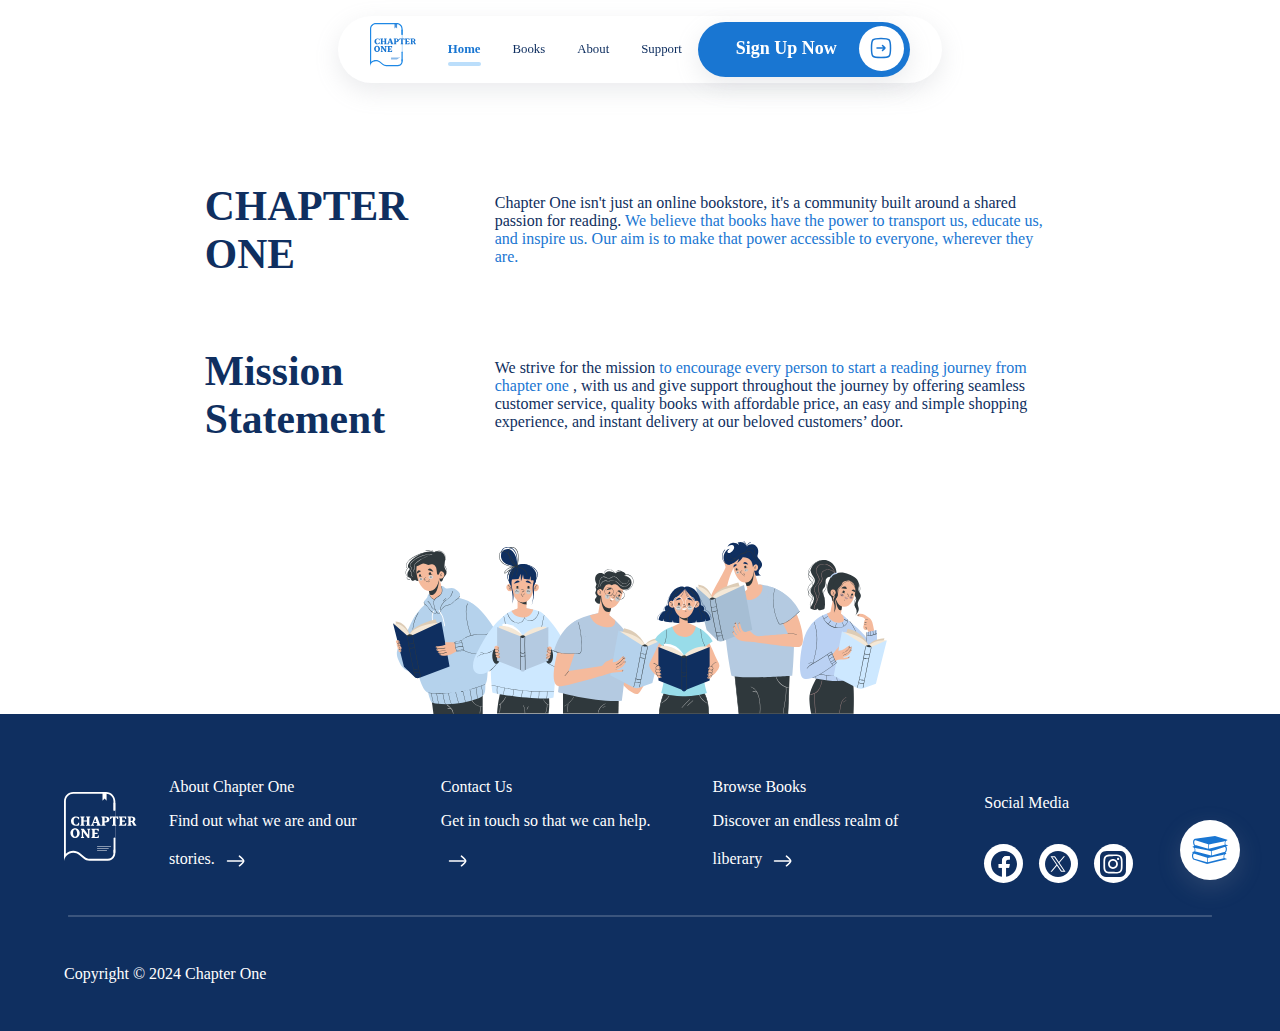
==== about.html @ 8b4edced "95% done" ====
<!DOCTYPE html>
<html lang="en">

<head>
    <meta charset="UTF-8">
    <meta name="viewport" content="width=device-width, initial-scale=1.0">
    <title>About Page</title>

    <!-- Link for two fonts used in the website -->
    <link href="https://api.fontshare.com/v2/css?f[]=erode@700,300,500,600,400&f[]=recia@700,500,600,400&display=swap"
        rel="stylesheet">

    <link rel="stylesheet" href="./css/global.css">
    <link rel="stylesheet" href="./css/animation.css">
    <link rel="stylesheet" href="./css/about.css">
</head>

<body>

    <!-- Header -->
    <header>
        <div class="logo-navlinks">
            <a href="/index.html">
                <img width="46px" src="./images/Logo.svg" alt="logo image">
            </a>
            <ul>
                <li>
                    <a href="./index.html" class="active-link">Home</a>
                </li>
                <li>
                    <a href="./products.html">Books</a>
                </li>
                <li>
                    <a href="./about.html">About</a>
                </li>
                <li>
                    <a href="./contact.html">Support</a>
                </li>
            </ul>
        </div>
        <a href="./login.html" class="signup-btn">
            <button>Sign Up Now</button>
            <div class="circle">
                <img src="./images/outlined arrow.svg" alt="outlined arrow icon">
            </div>
        </a>
        <div class="mobile-header">
            <a href="/index.html">
                <img width="40px" src="./images/Logo.svg" alt="logo image">
            </a>
            <span>Home</span>
            <button id="mobile-navi-trigger">
                <img width="20px" src="./images/burger.svg" alt="burger image" id="open-nav-btn">
                <img width="16px" class="hidden" src="./images/cross.svg" alt="cross image" id="close-nav-btn">
            </button>
            <div class="navi-panel hidden" id="mobile-nav">
                <ul>
                    <li>
                        <a href="./index.html" class="active-link">Home</a>
                    </li>
                    <li>
                        <a href="./products.html">Books</a>
                    </li>
                    <li>
                        <a href="./about.html">About</a>
                    </li>
                    <li>
                        <a href="./contact.html">Support</a>
                    </li>
                    <li>
                        <a href="./login.html">Sign In</a>
                    </li>
                </ul>
            </div>
        </div>
    </header>


    <!-- Main -->
    <main>
        <!-- Chapter One section -->
        <section class="chapter-one">

            <div>
                <h2>CHAPTER ONE</h2>
                <p>
                    Chapter One isn't just an online bookstore,
                    it's a community built around a shared passion for reading.
                    <span class="hightlight-2">
                        We believe that books have the power to transport us, educate us,
                        and inspire us. Our aim is to make that power
                        accessible to everyone, wherever they are.
                    </span>
                </p>
            </div>

            <div>
                <h2>Mission Statement</h2>
                <p>

                    We strive for the mission
                    <span class="hightlight-2">to encourage every person
                        to start a reading journey from chapter one
                    </span>, with us and
                    give support throughout the journey by offering seamless customer service,
                    quality books with affordable price, an easy and simple shopping experience,
                    and instant delivery at our beloved customers’ door.
                </p>
            </div>

        </section>

        <div class="about-illustration">
            <img src="./images/reading-group.svg" alt="reading-group svg">
        </div>



        <!-- shopping cart section -->
        <div class="cart" id="open-cart-btn">
            <button>
                <img src="./images/book_cart.svg" alt="cart svg">
            </button>
            <span class="hidden">
                <p>1</p>
            </span>
        </div>

        <!-- shopping cart panel section -->
        <div class="cart-section" id="cart">
            <div class="cart-panel-wrapper">
                <div class="heading">
                    <h4>My Cart</h4>
                    <svg id="close-cart-btn" width="13" height="13" viewBox="0 0 13 13" fill="none"
                        xmlns="http://www.w3.org/2000/svg">
                        <path d="M11.625 1.375L1.375 11.6243M11.625 11.625L1.375 1.37567" stroke="#0F2F60"
                            stroke-width="2" stroke-linecap="round" stroke-linejoin="round" />
                    </svg>
                </div>
                <div class="cart-books-wrapper">

                    <!-- empty cart -->
                    <div class="empty-cart hidden">
                        <img src="./images/empty_cart_icon.svg" alt="empty-cart-icon">
                        <p>The cart is empty.</p>
                    </div>
                    <!-- cart book -->
                    <div class="cart-book">
                        <div class="image">
                            <img width="80px" src="./images/ikigai.jpg" alt="">
                        </div>
                        <div class="info">
                            <div class="rating">
                                <img src="./images/4-review.svg" alt="4-review image">
                                <a class="remove">Remove</a>
                            </div>
                            <span class="title">
                                Ikigai: The Japanese secret to
                                a long and happy life
                            </span>
                            <div class="price_amount">
                                <span class="price">$21.99</span>
                                <div class="amount">
                                    <button class="minus">
                                        <svg width="20" height="20" viewBox="0 0 24 24" fill="none"
                                            xmlns="http://www.w3.org/2000/svg">
                                            <path d="M20 12H4" stroke-width="1.5" stroke-linecap="round"
                                                stroke-linejoin="round" />
                                        </svg>
                                    </button>
                                    <span>1</span>
                                    <button class="plus">
                                        <svg width="20" height="20" viewBox="0 0 24 24" fill="none"
                                            xmlns="http://www.w3.org/2000/svg">
                                            <path d="M12 4V20M20 12H4" stroke-width="1.5" stroke-linecap="round"
                                                stroke-linejoin="round" />
                                        </svg>
                                    </button>
                                </div>
                            </div>
                        </div>


                    </div>
                </div>
                <div class="subtotal">
                    <span>Subtotal</span>
                    <span>$29.91</span>
                </div>
                <a class="checkout" href="./review-order.html">
                    <button class="btn-style-1">
                        Checkout Now
                    </button>
                </a>

            </div>
        </div>

    </main>

    <!-- Footer -->
    <footer>
        <div class="links">
            <img width="80px" src="./images/logo-2.svg" alt="logo 2 svg">
            <div>
                <a href="">
                    About Chapter One
                    <span>
                        Find out what we are and
                        our stories.
                        <svg width="34" height="34" viewBox="0 0 34 34" fill="none" xmlns="http://www.w3.org/2000/svg">
                            <path d="M24.0416 16.9706H8.48525" stroke="white" stroke-width="1.5"
                                stroke-linecap="round" />
                            <path
                                d="M20.4131 12.1135C20.4131 12.1135 24.7324 15.7612 24.7324 16.9703C24.7324 18.1793 20.413 21.827 20.413 21.827"
                                stroke="white" stroke-width="1.5" stroke-linecap="round" stroke-linejoin="round" />
                        </svg>
                    </span>
                </a>
                <a href="">
                    Contact Us
                    <span>
                        Get in touch so that we can help.
                        <svg width="34" height="34" viewBox="0 0 34 34" fill="none" xmlns="http://www.w3.org/2000/svg">
                            <path d="M24.0416 16.9706H8.48525" stroke="white" stroke-width="1.5"
                                stroke-linecap="round" />
                            <path
                                d="M20.4131 12.1135C20.4131 12.1135 24.7324 15.7612 24.7324 16.9703C24.7324 18.1793 20.413 21.827 20.413 21.827"
                                stroke="white" stroke-width="1.5" stroke-linecap="round" stroke-linejoin="round" />
                        </svg>
                    </span>

                </a>
                <a href="">
                    Browse Books
                    <span>
                        Discover an endless realm of liberary
                        <svg width="34" height="34" viewBox="0 0 34 34" fill="none" xmlns="http://www.w3.org/2000/svg">
                            <path d="M24.0416 16.9706H8.48525" stroke="white" stroke-width="1.5"
                                stroke-linecap="round" />
                            <path
                                d="M20.4131 12.1135C20.4131 12.1135 24.7324 15.7612 24.7324 16.9703C24.7324 18.1793 20.413 21.827 20.413 21.827"
                                stroke="white" stroke-width="1.5" stroke-linecap="round" stroke-linejoin="round" />
                        </svg>
                    </span>
                </a>
                <div class="social-media">
                    <p>Social Media</p>
                    <div class="icons">
                        <a>
                            <img src="./images/facebook.svg" alt="facebook svg">
                        </a>
                        <a>
                            <img src="./images/x.svg" alt="facebook svg">
                        </a>
                        <a>
                            <img src="./images/instagram.svg" alt="facebook svg">
                        </a>
                    </div>
                </div>
            </div>
        </div>
        <img width="100%" src="./images/footer-line-break.svg" alt="footer line break svg">
        <p>
            Copyright © 2024 Chapter One
        </p>


    </footer>


    <script src="./js/add-to-cart.js"></script>
    <script src="./js/nav-toggle.js"></script>


</body>


</html>
---- css/global.css ----
body {
    font-family: 'Recia', serif;
    scroll-behavior: smooth;
    max-width: 1512px;
    height: fit-content;
    color: #0F2F60;
    font-weight: 500;
    font-size: 1rem;
    margin: auto;
    position: relative;
    width: 100%;
    box-sizing: border-box;
}

h1,
h2,
h3,
h4,
h5 {
    font-family: 'Erode', serif;
}

h1 {
    font-weight: 700;
}

h2,
h3,
h4,
h5 {
    font-weight: 600;
}

h1 {
    font-size: 3.25rem;
    /* 52px */
}

h2 {
    font-size: 3rem;
    /* 48px */
}

h3 {
    font-size: 2.75rem;
    /* 44px */
}

h4 {
    font-size: 2rem;
    /* 32px */
}

h5 {
    font-size: 1.75rem;
    /* 28px */
}

header {
    position: sticky;
    width: fit-content;
    height: 100%;
    margin: auto;
    top: 1rem;
    margin-top: 1rem;
    padding: 0.4rem 2rem;
    display: flex;
    align-content: center;
    gap: 1rem;
    box-shadow: rgba(149, 157, 165, 0.2) 0px 8px 24px;
    border-radius: 1000px;
    z-index: 10;
    background-color: #FFFFFF;

}

.mobile-header {
    display: none;
}
.mobile-header > span {
    font-weight: 600;
}
.mobile-header .navi-panel {
    background-color: #E3F2FD;
    position: fixed;
    right: 0;
    top: 80px;
    width: 100%;
    /* padding: 2rem; */
}
.mobile-header .navi-panel ul li a {
    font-size: 14px;
}
.mobile-header .navi-panel ul li:last-child a {
    font-weight: 600;
    color: #FFFFFF !important;
    background-color: #1976D2;
    padding: 0.6rem;
    border-radius: 100px;
}
header .logo-navlinks {
    display: flex;
    align-items: center;
    gap: 2rem;
    font-size: .8rem;

}

header ul {
    display: flex;
    justify-content: center;
    align-items: center;
    gap: 2rem;
    padding-inline-start: 0px;
}

header ul li {
    list-style-type: none;
}

header ul li a {
    color: #0F2F60;
    transition: all 0.2s ease-in-out;
    position: relative;

}

header ul li a:hover,
.active-link {
    color: #1976D2;
    font-weight: 600;
}

.active-link::after {
    content: '';
    position: absolute;
    left: 0;
    bottom: -10px;
    width: 100%;
    height: 4px;
    background-color: #BBDEFB;
    border-radius: 10px;
}

header .signup-btn {
    display: flex;
    justify-content: center;
    align-content: center;
    padding: 0.2rem 0.4rem 0.4rem 2rem;
    gap: 1rem;
    background-color: #1976D2;
    border-radius: 100px;
    box-shadow: rgba(149, 157, 165, 0.2) 0px 8px 24px;
    transition: transform 0.3s ease-in;
}

header .signup-btn:hover {
    transform: scale(0.9);

}

header .signup-btn button {
    background-color: transparent;
    color: #FFFFFF;

}

header .signup-btn .circle {
    background-color: #FFFFFF;
    width: 45px;
    height: 45px;
    border-radius: 50%;
    display: flex;
    align-items: center;
    justify-content: center;
    cursor: pointer;
}

main {
    width: 85%;
    margin: auto !important;
}

footer {
    background-color: #0F2F60;
    padding: 0rem 4rem;
    color: #FFFFFF;
    display: flex;
    flex-direction: column;
    gap: 2rem;
}

footer .links {
    display: flex;
    padding-top: 4rem;
    gap: 2rem;
}

footer .links>div {
    display: grid;
    grid-template-columns: repeat(4, 1fr);
    grid-template-rows: repeat(1, 1fr);
    grid-column-gap: 40px;
    grid-row-gap: 40px;

}

footer .links>div>a {
    display: flex;
    flex-direction: column;
    gap: 1rem;
    color: #FFFFFF;
    transition: all 0.2s ease-in;

}

footer .links>div>a:hover {
    transform: scale(0.9);
}

footer .links>div>a>span>svg {
    position: relative;
    bottom: -14px;
}

footer .links>a:hover {}

footer .social-media {
    display: flex;
    flex-direction: column;
    gap: 1rem;
}

footer .social-media div {
    display: flex;
    gap: 1rem;
}

footer .social-media .icons a {
    display: flex;
    width: 26px;
    height: 26px;
    border-radius: 50%;
    gap: 1rem;
    background-color: #FFFFFF;
    padding: 0.4rem;
}

footer>p {
    padding-bottom: 2rem;
}

section {
    padding: 4rem 0rem;
}

/* Headings and Subtitle throughout the entire website */
.heading {
    display: flex;
    flex-direction: column;
    gap: 1.6rem;
}

.subtitle,
.subtitle-2 {
    width: 50%;
    font-size: 1.25rem;
    line-height: 36px;
}

.subtitle-2 {
    width: 100%;
}

button {
    border: none;
    font-size: 1.125rem;
    /*18px */
    font-family: 'Erode', serif;
    font-weight: 600;
    transition: all .2s ease-in-out;
    cursor: pointer;
    background-color: transparent;

}

.btn-style-1,
.btn-style-3 {
    background-color: #1976D2;
    border: none;
    border-radius: 100px;
    color: #FFFFFF;
    box-shadow: rgba(149, 157, 165, 0.2) 0px 8px 24px;
    cursor: pointer;
}

.btn-style-1 {
    padding: 0.6rem 2.6rem;
}

.btn-style-1:hover {
    background-color: #FFFFFF;
    color: #0F2F60;
}

.btn-style-2 {
    background-color: transparent;
    display: flex;
    justify-content: center;
    align-items: center;
    gap: 0.4rem;
    opacity: 0.6;
    color: #0F2F60;
    position: relative;
    z-index: 2;
}

.btn-style-2:hover {
    opacity: 1;
    transform: scale(1.2);
    text-decoration: underline;
}

.btn-style-3 {
    padding: 0.8rem 2.6rem;
    display: flex;
    align-items: center;
    justify-content: center;
    gap: 0.4rem;
}

.btn-style-3:hover {
    transform: scale(0.9);
    opacity: 0.94;
}

.arrow {
    width: 40px;
    height: 40px;
    border-radius: 50%;
    background-color: #FFFFFF;
    transition: transform 0.1s ease-out;
    display: flex;
    justify-content: center;
    align-items: center;
}

.arrow:active {
    transform: scale(0.98) !important;
    opacity: 0.5;
}

.arrow:hover {
    transform: scale(1.2);
}

a {
    text-decoration: none;
}

.control {
    display: flex;
    align-items: center;
    gap: 1rem;
}

.control {
    display: flex;
    align-items: center;
    gap: 1rem;
}

.control>button {
    border: 2px solid #1976D2;
}

/* Hightlight  */
.hightlight,
.hightlight-3 {
    position: relative;
    font-weight: 700;
    display: inline-block;
}

.hightlight::before,
.hightlight-3::after {
    content: '';
    position: absolute;
    bottom: -4px;
    width: 100%;
    height: 6px;
    background-color: #BBDEFB;
    border-radius: 10px;
}

.hightlight-2 {
    color: #1976D2;
}

.hightlight-3::after {
    left: 0;
    height: 4px;
}

.three-line-truncate {
    overflow: hidden;
    text-overflow: ellipsis;
    display: -webkit-box;
    -webkit-line-clamp: 3;
    line-clamp: 2;
    -webkit-box-orient: vertical;
    max-width: 99%;
}


.dummy-block {
    visibility: hidden;
}

/* Book Styles Section */
.book-style-1,
.book-style-2 {
    width: 180px;
    height: 300px;
    position: relative;
    perspective: 1000px;
    transform-style: preserve-3d;
    display: flex;
    justify-content: center;
    align-items: center;
    transform: rotateY(-18deg);
}

.book-style-1 div {
    position: absolute;
}

.book-style-1>.book-cover,
.book-style-2>.book-cover {
    width: 80%;
    height: 70%;
    position: absolute;
    transform: translateZ(100px) rotateY(-20deg);
    transition: all 0.4s ease-in;
    background-color: azure;
    z-index: 2;
    /* box-shadow: rgba(149, 157, 165, 0.2) 0px 8px 24px; */
    image-rendering: smooth;

}

.book-style-1>.book-middle,
.book-style-2>.book-middle {
    width: 100%;
    height: 70%;
    position: absolute;
    transition: all 0.2s ease-in;
    transform: rotateY(70deg) translateZ(100px);
    z-index: 2;
}

.book-style-1>.book-middle>.white-pages,
.book-style-2>.book-middle>.white-pages {
    width: 30%;
    height: 100%;
    background-color: #ffffff;
    /* background-image: url("../images/book-middle.svg"); */
    background-repeat: no-repeat;
    background-size: cover;
}

.book-style-1>.bg-circle,
.book-style-2>.bg-circle {
    width: 240px;
    height: 240px;
    border-radius: 50%;
    background-color: #E3F2FD;
}

.book-style-2 {
    width: 170px;
    height: 230px;
    transform: rotateY(0deg);
}

.book-style-2 .book-cover {
    width: 60%;
    height: 66%;
}

.book-style-2>.book-middle {
    width: 60%;
    height: 66%;
    transform: rotateY(48deg) translateZ(100px);

}

.book-style-2>.bg-circle {
    width: 160px;
    height: 160px;
}

hr {
    border: 2px solid #FFFFFF;
}

.login {
    display: flex;
    justify-content: space-between;
    align-items: center;
}

/* Form and input css */
form {
    width: 40%;
    display: flex;
    flex-direction: column;
    justify-content: center;
    /* gap: 4rem; */
    padding: 4rem;
}

.login .illustration {
    width: 40%;
}

form .input-wrapper {
    display: flex;
    flex-direction: column;
    gap: 2rem;
}

form .input-group {
    display: flex;
    flex-direction: column;
    gap: 1rem;
    justify-content: center;
}

form button,
.cart-panel-wrapper .checkout>button {
    width: 100%;
    padding: 1rem 2rem;
    color: #FFFFFF;
    background: #1976D2;
    border-radius: 100px;
    transition: transform 0.2s ease-in;
}

form button:hover,
.cart-panel-wrapper .checkout>button:hover {
    transform: scale(0.96);
}

form button:active,
.cart-panel-wrapper .checkout>button:active {
    opacity: 0.6;
    transform: scale(0.8);
}

form .input-group a {
    justify-content: flex-start;
}

form .input-group svg {
    width: 16px;
}

form .input-group>div {
    display: flex;
    align-items: center;
    justify-content: stretch;
    gap: 0.6rem;
}

form .input-group>div>label {
    font-size: 1.2rem;
    font-family: 'Erode', serif;

}

form .input-group>div>img {
    width: 20px;
}

form .input-group>input {
    border-radius: 10px;
    padding: 1rem;
    border: 1px solid #0F2F60;
    font-size: 1.2rem;
    font-family: 'Erode', serif;
    color: #0F2F60;
}

.link {
    font-family: 'Erode', serif;
    display: flex;
    justify-content: center;
    align-items: center;
    gap: 0.4rem;
    color: #2566CC;
    text-decoration: underline;
    transition: transform 0.2s ease-in-out;
}

.link:hover {
    transform: translateY(-4px);
}

.link>svg {
    width: 20px;
}

.cart-section {
    position: fixed;
    top: 0;
    bottom: 0;
    right: 0;
    left: 0;
    z-index: 14;
    margin-left: auto;
    width: 0%;
    overflow: hidden;
}

.cart {
    position: fixed;
    right: 40px;
    bottom:20px;
    background-color: #FFFFFF;
    width: 60px;
    height: 60px;
    border-radius: 50%;
    box-shadow: rgba(149, 157, 165, 0.2) 0px 8px 24px;
    display: flex;
    justify-content: center;
    align-items: center;
    z-index: 11;
    cursor: pointer;
}

.cart>button {
    display: flex;
    justify-content: center;
    align-items: center;
}

.cart>button>img {
    transition: transform 0.4s ease-in-out;
}

.cart>button:hover>img {
    transform: translateY(-4px);
}

.cart:active {
    transform: scale(0.8);
    opacity: 0.6;
}

.cart>span {
    position: absolute;
    top: -20px;
    right: -14px;
    width: 36px;
    height: 36px;
    border-radius: 50%;
    background-color: #1976D2;
    display: flex;
    justify-content: center;
    align-items: center;
    text-align: center;
    color: #FFFFFF;
    box-shadow: rgba(149, 157, 165, 0.2) 0px 8px 24px;
}

.cart-panel-wrapper {
    position: relative;
    height: 100%;
    top: 0;
    right: 0;
    background-color: #FFFFFF;
    box-shadow: rgba(149, 157, 165, 0.2) 0px 8px 24px;
    padding: 1rem 2rem;
    z-index: 14;
    overflow: scroll;
    transition: all 0.4s ease-in-out;
}

.sw {
    /* width: 40%; */
    transform: scale(1);
}

.cart-panel-wrapper .heading {
    display: flex;
    justify-content: space-between;
    flex-direction: row;
    align-items: center;
    border-bottom: 1px solid #0F2F60;
    padding: 1.4rem 0rem;

}

.cart-panel-wrapper .heading h4 {
    width: fit-content;
    margin-block-start: 0em;
    margin-block-end: 0em;
}

.cart-panel-wrapper .heading>svg {
    cursor: pointer;
    transition: transform 0.4s ease-in-out;

}

.cart-panel-wrapper .heading>svg:hover {
    transform: scale(1.6);
}

.cart-books-wrapper {
    padding: 2rem 0rem;
    /* height: 420px; */
    overflow: scroll;
    scroll-behavior: smooth;
    /* background-color: red; */
}

.cart-books-wrapper .empty-cart {
    width: 100%;
    height: 100%;
    display: flex;
    justify-content: center;
    align-items: center;
    flex-direction: column;
}

.cart-books-wrapper .empty-cart>p {
    opacity: 0.6;
}

.cart-books-wrapper .cart-book {
    display: flex;
    gap: 1rem;
    padding: 1rem 0rem;
}

.cart-books-wrapper .cart-book .info {
    display: flex;
    flex-direction: column;
    gap: 0.6rem;
}

.cart-books-wrapper .cart-book .info>.rating {
    display: flex;
    justify-content: space-between;
    align-items: center;
}

.cart-books-wrapper .cart-book .info>.rating>img {
    width: 100px;
}

.cart-books-wrapper .cart-book .info>.rating>.remove {
    font-size: 0.8rem;
    text-decoration: underline;
    color: #2566CC;
    opacity: 0.8;
    cursor: pointer;
}

.cart-books-wrapper .cart-book .info>.rating>.remove:hover {
    opacity: 1;
    font-weight: 600;
}

.cart-books-wrapper .cart-book .info .title {
    font-weight: 600;
}

.cart-books-wrapper .cart-book .info .price_amount {
    display: flex;
    justify-content: space-between;
    /* align-items: center; */
}

.cart-books-wrapper .cart-book .info .amount {
    display: flex;
    background-color: #F3F3F3;
    justify-content: center;
    align-items: center;
    padding: 0.2rem 1rem;
    gap: 1rem;
    border-radius: 100px;
}

.cart-books-wrapper .cart-book .info .amount>button {
    display: flex;
    justify-content: center;
    align-items: center;
    width: 30px;
    height: 30px;
    border-radius: 50%;
}

.cart-books-wrapper .cart-book .info .amount>button:hover {
    transform: scale(1.6);
    background-color: #1976D2;
}

.cart-books-wrapper .cart-book .info .amount>button:hover svg {
    stroke: #FFFFFF !important;

}

.cart-books-wrapper .cart-book .info .amount>button:active {
    transform: scale(0.9);
    opacity: 0.5;
}

.cart-books-wrapper .cart-book .info .amount>button>svg {
    stroke: #0F2F60;
}

.cart-panel-wrapper .subtotal {
    display: flex;
    justify-content: space-between;
    border-top: 1px solid #0F2F60;
    padding: 1.4rem 0rem;
}

.cart-panel-wrapper .subtotal>span:first-child {
    font-size: 1.2rem;
    font-family: 'Erode', serif;
}

.cart-panel-wrapper .subtotal>span:last-child {
    font-size: 1.2rem;
}

.cart-panel-wrapper .checkout {
    display: block;
}

.hidden {
    display: none !important;
}

.show {
    display: flex;
}

/* Responsive Css */

/* large screens like desktop */
@media screen and (max-width: 1200px) {
    .subtitle {
        width: 70%;
    }

    .book.book-style-1>.bg-circle {
        width: 210px;
        height: 210px;
    }

    footer {
        padding: 0rem 2rem;
    }

    .cart-panel-wrapper {
        /* width: 30%; */
    }


}

/* small screens like laptop */
@media screen and (max-width: 1024px) {
    header ul {
        gap: 1rem;
    }

    header .signup-btn {
        padding: 0.4rem 1rem;
        gap: 0.4rem;
    }

    header .signup-btn button {
        font-size: 1rem;
        padding: 0.2rem;
    }

    header .signup-btn .circle {
        width: 40px;
        height: 40px;
    }

    .login .illustration {
        width: 40%;
    }

    form {
        width: 50%;
        padding: 1rem;
    }

    .login-form h2 {
        font-size: clamp(2rem, 5.5vw - 1rem, 2.6rem);
    }

    footer .links>div {
        grid-template-columns: repeat(2, 1fr);
        grid-template-rows: repeat(2, 1fr);
    }

    footer .links>div>a {
        gap: 0rem;
    }
}

/*  ipad, tablets */
@media screen and (max-width: 768px) {
    header .logo-navlinks {
        gap: 1rem;
    }

    header .signup-btn {
        padding: 0.2rem 1rem;
        gap: 0.4rem;
        display: flex;
        align-items: center;
    }

    header .signup-btn button {
        font-size: 0.8rem;
        padding: 0.2rem;
    }

    header .signup-btn .circle {
        width: 30px;
        height: 30px;
    }

    header .signup-btn .circle img {
        width: 20px;

    }

    .subtitle {
        width: 90%;
    }

    .book-style-1 {
        width: 150px;
        height: 250px;
    }

    .book-style-1>.book-middle {
        transform: rotateY(60deg) translateZ(100px);
    }

    .book-style-1>.bg-circle {
        background-color: transparent;
    }

    .login .illustration {
        display: none;
    }

    form {
        width: 100%;
        padding: 0rem 3rem;
    }

    .login {
        padding: 1rem 0rem;
    }

    form .input-wrapper {
        gap: 1rem;
    }

    footer .links {
        flex-direction: column;
    }

    footer .links>div {
        grid-template-columns: repeat(1, 1fr);
        grid-template-rows: repeat(1, 1fr);
    }

    footer .links>div>a {
        border-bottom: 0.4px solid rgb(189, 189, 189);
        padding-bottom: 1rem;
    }
}

/* Mobile devices */
@media screen and (max-width: 548px) {
    header {
        width: 100%;
        display: block;
        box-shadow: none;
        border: none;
        padding: 0;
        top: 0rem;
        margin-top: 0rem;
        border-radius: 0px;
        z-index: 11;
        /* padding: 1rem; */
    }

    header .logo-navlinks,
    header .signup-btn {
        display: none;
    }

    .mobile-header {
        display: flex;
        align-items: center;
        justify-content: space-between;
        padding: 1rem;
    }
    .mobile-header > h4 {
        margin-block-start: 0em;
        margin-block-end: 0em;
    }
    .logo-navlinks>ul {
        display: none;
    }
    .cart {
        right: 16px;
        bottom: 40px;
    }
}

@media screen and (max-width: 480px) {
    h2 {
        font-size: 2.75rem;
        text-align: center;
    }

    .subtitle {
        width: 100%;
        font-size: 1.3rem;
        line-height: 2rem;
        text-align: center;
    }

    .three-line-truncate {
        -webkit-line-clamp: 4;
        line-clamp: 3;
    }

    .book-style-1 {
        width: 120px;
        height: 200px;
    }

    .book-style-1>.book-middle {
        transform: rotateY(50deg) translateZ(100px);
    }

    form {
        padding: 0;
    }

    .cart-books-wrapper .cart-book .info>.rating>img {
        width: 80px;
    }

    .cart-books-wrapper .cart-book .info .price_amount {
        flex-direction: column;
        gap: 0.6rem;
    }

    .subtitle-2 {
        text-align: center;
    }

    .hightlight::before,
    .hightlight-3::after {
        width: 0;
        height: 0;
    }

    .control {
        justify-content: flex-end;
    }
}

/* Smallest Mobile devices */
@media screen and (max-width: 319px) {
    .title {
        font-size: 1.75rem;
    }

    .subtitle {
        width: 100%;
        font-size: 1rem;
        line-height: 2rem;
    }

    .book-style-1 {
        transform: rotateY(0deg);
    }

    .book-style-1>.bg-circle {
        width: 160px;
        height: 160px;
        background-color: #E3F2FD;
    }
    .mobile-header .navi-panel ul  {
        flex-direction: column;
        gap: 1.4em;
        padding: 1rem;
    }
}
---- css/animation.css ----
.slide-up {
    animation: fade-up 0.6s ease-in forwards; 
    
}

@keyframes fade-up {
    0% {
        transform: translateY(var(--slideYValue));
    }
    100% {
        transform: translateY(0px);
    }
}
.slide-down {
    animation: fade-down 0.6s ease-in forwards; 
}
@keyframes fade-down {
    0% {
        /* opacity: 1; */
        transform: translateY(0px);
    }
    100% {
        /* opacity: 0; */
        transform: translateY(var(--slideYValue));
    }
}
.book-rotate{
    animation: book-rotate 0.6s ease-in forwards;
}
@keyframes book-rotate {
    0%{
        /* width: 100%; */
        transform: rotateY(-18deg);
    }
    100%{
        /* width: 80%; */
        transform:  rotateY(0deg);
    }
}
.book-origin {
    animation: book-origin 0.4s ease-out forwards;
}
@keyframes book-origin {
    0%{
        transform: rotateY(0deg);
    }
    100%{
        transform: rotateY(-18deg);
    }
}

.sw-scale {
    animation: sw-scale 0.4s ease-out forwards;
}
@keyframes sw-scale {
    0%{
        width: 0%;
    }
    100%{
        width: var(--cartWidth);
    }
}
.sw-origin {
    animation: sw-origin 0.4s ease-out forwards;
}
@keyframes sw-orgin {
    0%{
        width: var(--cartWidth);
    }
    100%{
        width: 0%;
    }
}
---- css/about.css ----
.chapter-one {
    width: 80%;
    display: flex;
    flex-direction: column;
    margin: auto;
}

.chapter-one > div {
    display: flex;
    justify-content: center;
    align-items: center;
    gap: 2rem;
}
.chapter-one > div > h2{
    width: 30%;
    font-size: clamp(2rem, 5.5vw - 1rem, 2.6rem);
}
.chapter-one > div > p{
    width: 70%;
    padding: 1rem;
}
.about-illustration {
    display: flex;
    justify-content: center;
}

/* small screens like laptop */
@media screen and (max-width: 1024px) { 
    .chapter-one {
        width: 90%;
    }
}

/*  ipad, tablets */
@media screen and (max-width: 768px) {
    .chapter-one > div > h2 {
        width: 100%;
        margin: 0;
    }
    .chapter-one > div {
       flex-direction: column;
       gap: 1rem;
       justify-content: flex-start;
    }
    .chapter-one > div > p {
        width: 100%;
        padding-left: 4rem;
    }
    .about-illustration > img {
        width: 300px;
    }
}
@media screen and (max-width: 480px) {
    .chapter-one {
        gap: 2rem;
    }
    .chapter-one > div {
        gap: 0.4rem;
    }
    .chapter-one > div > p {
        padding: 0;
        text-align: center;
    }
    .about-illustration > img {
        width: 240px;
    }
}

/* Smallest Mobile devices */
@media screen and (max-width: 319px) {
    
}
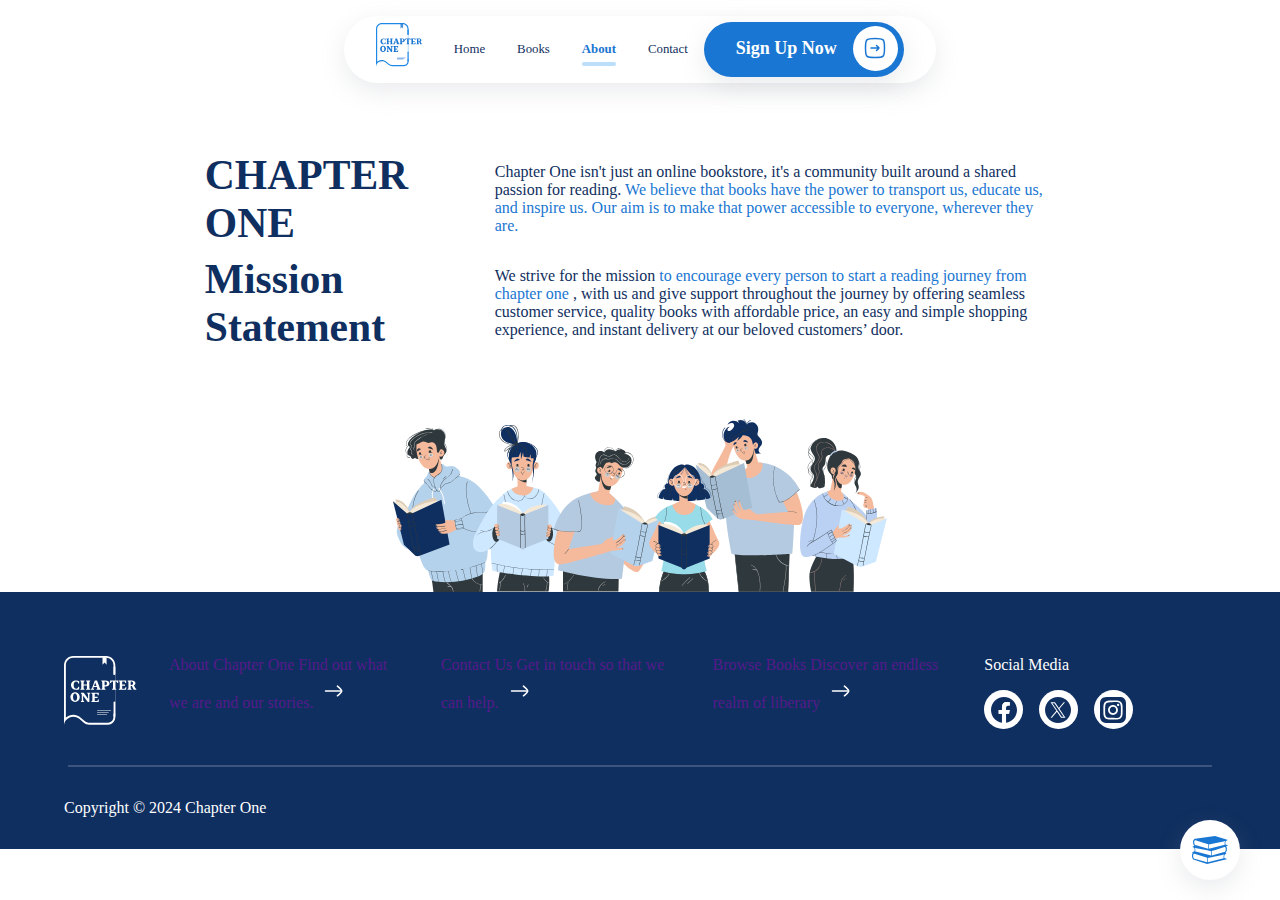
==== commit a523b911: "refining" ====
--- a/about.html
+++ b/about.html
@@ -18,61 +18,8 @@
 <body>
 
     <!-- Header -->
-    <header>
-        <div class="logo-navlinks">
-            <a href="/index.html">
-                <img width="46px" src="./images/Logo.svg" alt="logo image">
-            </a>
-            <ul>
-                <li>
-                    <a href="./index.html" class="active-link">Home</a>
-                </li>
-                <li>
-                    <a href="./products.html">Books</a>
-                </li>
-                <li>
-                    <a href="./about.html">About</a>
-                </li>
-                <li>
-                    <a href="./contact.html">Support</a>
-                </li>
-            </ul>
-        </div>
-        <a href="./login.html" class="signup-btn">
-            <button>Sign Up Now</button>
-            <div class="circle">
-                <img src="./images/outlined arrow.svg" alt="outlined arrow icon">
-            </div>
-        </a>
-        <div class="mobile-header">
-            <a href="/index.html">
-                <img width="40px" src="./images/Logo.svg" alt="logo image">
-            </a>
-            <span>Home</span>
-            <button id="mobile-navi-trigger">
-                <img width="20px" src="./images/burger.svg" alt="burger image" id="open-nav-btn">
-                <img width="16px" class="hidden" src="./images/cross.svg" alt="cross image" id="close-nav-btn">
-            </button>
-            <div class="navi-panel hidden" id="mobile-nav">
-                <ul>
-                    <li>
-                        <a href="./index.html" class="active-link">Home</a>
-                    </li>
-                    <li>
-                        <a href="./products.html">Books</a>
-                    </li>
-                    <li>
-                        <a href="./about.html">About</a>
-                    </li>
-                    <li>
-                        <a href="./contact.html">Support</a>
-                    </li>
-                    <li>
-                        <a href="./login.html">Sign In</a>
-                    </li>
-                </ul>
-            </div>
-        </div>
+    <header class="header-section">
+        <input type="hidden" value="About" id="current-page">
     </header>
 
 
@@ -270,6 +217,7 @@
 
 
     <script src="./js/add-to-cart.js"></script>
+    <script src="./js/header.js"></script>
     <script src="./js/nav-toggle.js"></script>
 
 
--- a/css/global.css
+++ b/css/global.css
@@ -1,3 +1,9 @@
+* {
+  margin: 0;
+  padding: 0;
+  /* box-sizing: border-box; */
+  scroll-behavior: smooth;
+}
 body {
     font-family: 'Recia', serif;
     scroll-behavior: smooth;
@@ -77,9 +83,11 @@
 .mobile-header {
     display: none;
 }
-.mobile-header > span {
+
+.mobile-header>span {
     font-weight: 600;
 }
+
 .mobile-header .navi-panel {
     background-color: #E3F2FD;
     position: fixed;
@@ -88,9 +96,11 @@
     width: 100%;
     /* padding: 2rem; */
 }
+
 .mobile-header .navi-panel ul li a {
     font-size: 14px;
 }
+
 .mobile-header .navi-panel ul li:last-child a {
     font-weight: 600;
     color: #FFFFFF !important;
@@ -98,6 +108,7 @@
     padding: 0.6rem;
     border-radius: 100px;
 }
+
 header .logo-navlinks {
     display: flex;
     align-items: center;
@@ -205,7 +216,7 @@
 
 }
 
-footer .links>div>a {
+footer .links>div>span>a {
     display: flex;
     flex-direction: column;
     gap: 1rem;
@@ -214,11 +225,11 @@
 
 }
 
-footer .links>div>a:hover {
+footer .links>div>span>a:hover {
     transform: scale(0.9);
 }
 
-footer .links>div>a>span>svg {
+footer .links>div>span>a>svg {
     position: relative;
     bottom: -14px;
 }
@@ -626,7 +637,7 @@
 .cart {
     position: fixed;
     right: 40px;
-    bottom:20px;
+    bottom: 20px;
     background-color: #FFFFFF;
     width: 60px;
     height: 60px;
@@ -1021,13 +1032,17 @@
         justify-content: space-between;
         padding: 1rem;
     }
-    .mobile-header > h4 {
+
+    .mobile-header>h4 {
         margin-block-start: 0em;
         margin-block-end: 0em;
-    }
+        font-size: 1.4rem;
+    }
+
     .logo-navlinks>ul {
         display: none;
     }
+
     .cart {
         right: 16px;
         bottom: 40px;
@@ -1110,7 +1125,8 @@
         height: 160px;
         background-color: #E3F2FD;
     }
-    .mobile-header .navi-panel ul  {
+
+    .mobile-header .navi-panel ul {
         flex-direction: column;
         gap: 1.4em;
         padding: 1rem;
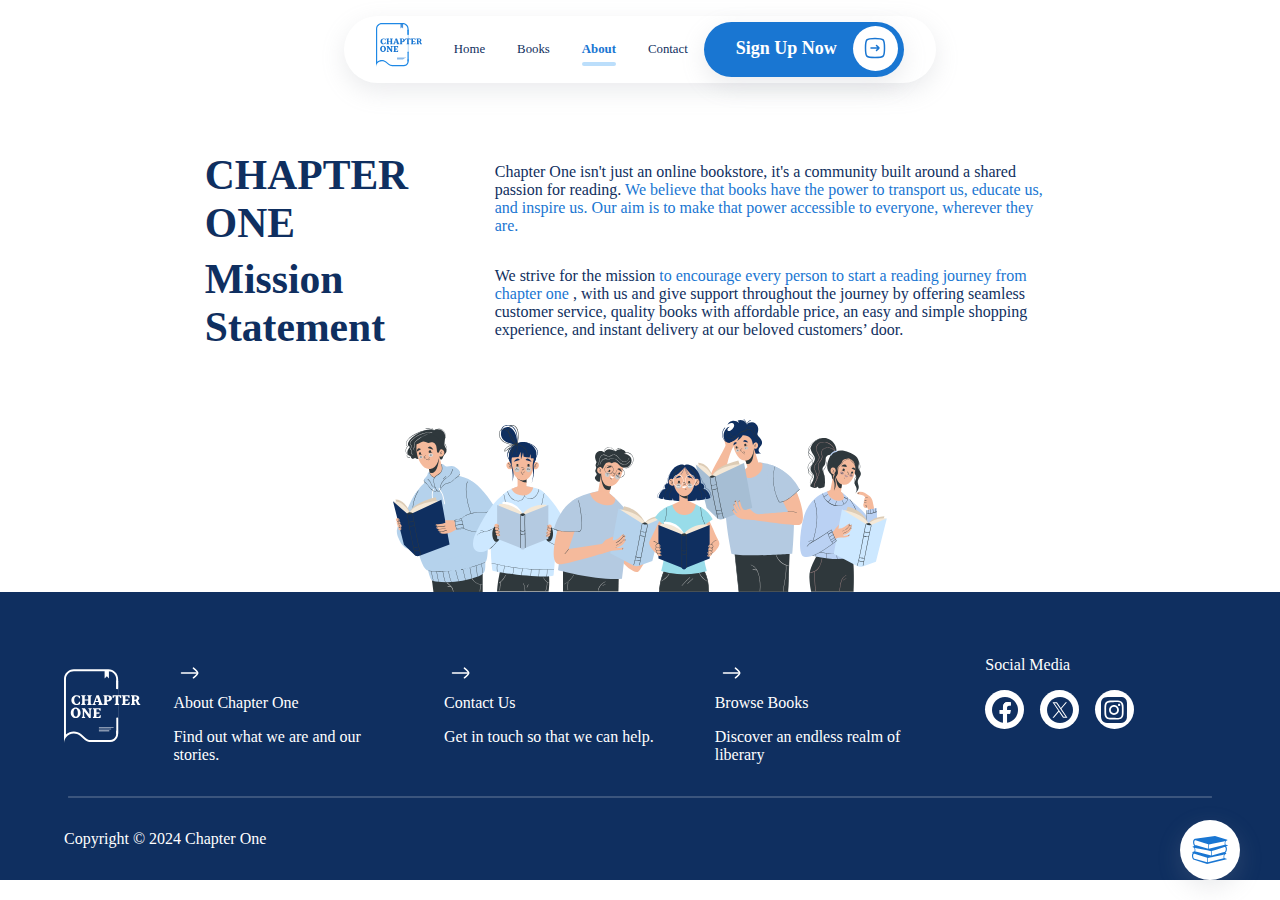
==== commit 7991b0a8: "footer done" ====
--- a/about.html
+++ b/about.html
@@ -147,77 +147,12 @@
 
     <!-- Footer -->
     <footer>
-        <div class="links">
-            <img width="80px" src="./images/logo-2.svg" alt="logo 2 svg">
-            <div>
-                <a href="">
-                    About Chapter One
-                    <span>
-                        Find out what we are and
-                        our stories.
-                        <svg width="34" height="34" viewBox="0 0 34 34" fill="none" xmlns="http://www.w3.org/2000/svg">
-                            <path d="M24.0416 16.9706H8.48525" stroke="white" stroke-width="1.5"
-                                stroke-linecap="round" />
-                            <path
-                                d="M20.4131 12.1135C20.4131 12.1135 24.7324 15.7612 24.7324 16.9703C24.7324 18.1793 20.413 21.827 20.413 21.827"
-                                stroke="white" stroke-width="1.5" stroke-linecap="round" stroke-linejoin="round" />
-                        </svg>
-                    </span>
-                </a>
-                <a href="">
-                    Contact Us
-                    <span>
-                        Get in touch so that we can help.
-                        <svg width="34" height="34" viewBox="0 0 34 34" fill="none" xmlns="http://www.w3.org/2000/svg">
-                            <path d="M24.0416 16.9706H8.48525" stroke="white" stroke-width="1.5"
-                                stroke-linecap="round" />
-                            <path
-                                d="M20.4131 12.1135C20.4131 12.1135 24.7324 15.7612 24.7324 16.9703C24.7324 18.1793 20.413 21.827 20.413 21.827"
-                                stroke="white" stroke-width="1.5" stroke-linecap="round" stroke-linejoin="round" />
-                        </svg>
-                    </span>
-
-                </a>
-                <a href="">
-                    Browse Books
-                    <span>
-                        Discover an endless realm of liberary
-                        <svg width="34" height="34" viewBox="0 0 34 34" fill="none" xmlns="http://www.w3.org/2000/svg">
-                            <path d="M24.0416 16.9706H8.48525" stroke="white" stroke-width="1.5"
-                                stroke-linecap="round" />
-                            <path
-                                d="M20.4131 12.1135C20.4131 12.1135 24.7324 15.7612 24.7324 16.9703C24.7324 18.1793 20.413 21.827 20.413 21.827"
-                                stroke="white" stroke-width="1.5" stroke-linecap="round" stroke-linejoin="round" />
-                        </svg>
-                    </span>
-                </a>
-                <div class="social-media">
-                    <p>Social Media</p>
-                    <div class="icons">
-                        <a>
-                            <img src="./images/facebook.svg" alt="facebook svg">
-                        </a>
-                        <a>
-                            <img src="./images/x.svg" alt="facebook svg">
-                        </a>
-                        <a>
-                            <img src="./images/instagram.svg" alt="facebook svg">
-                        </a>
-                    </div>
-                </div>
-            </div>
-        </div>
-        <img width="100%" src="./images/footer-line-break.svg" alt="footer line break svg">
-        <p>
-            Copyright © 2024 Chapter One
-        </p>
-
-
     </footer>
 
 
     <script src="./js/add-to-cart.js"></script>
     <script src="./js/header.js"></script>
+    <script src="./js/footer.js"></script>
     <script src="./js/nav-toggle.js"></script>
 
 
